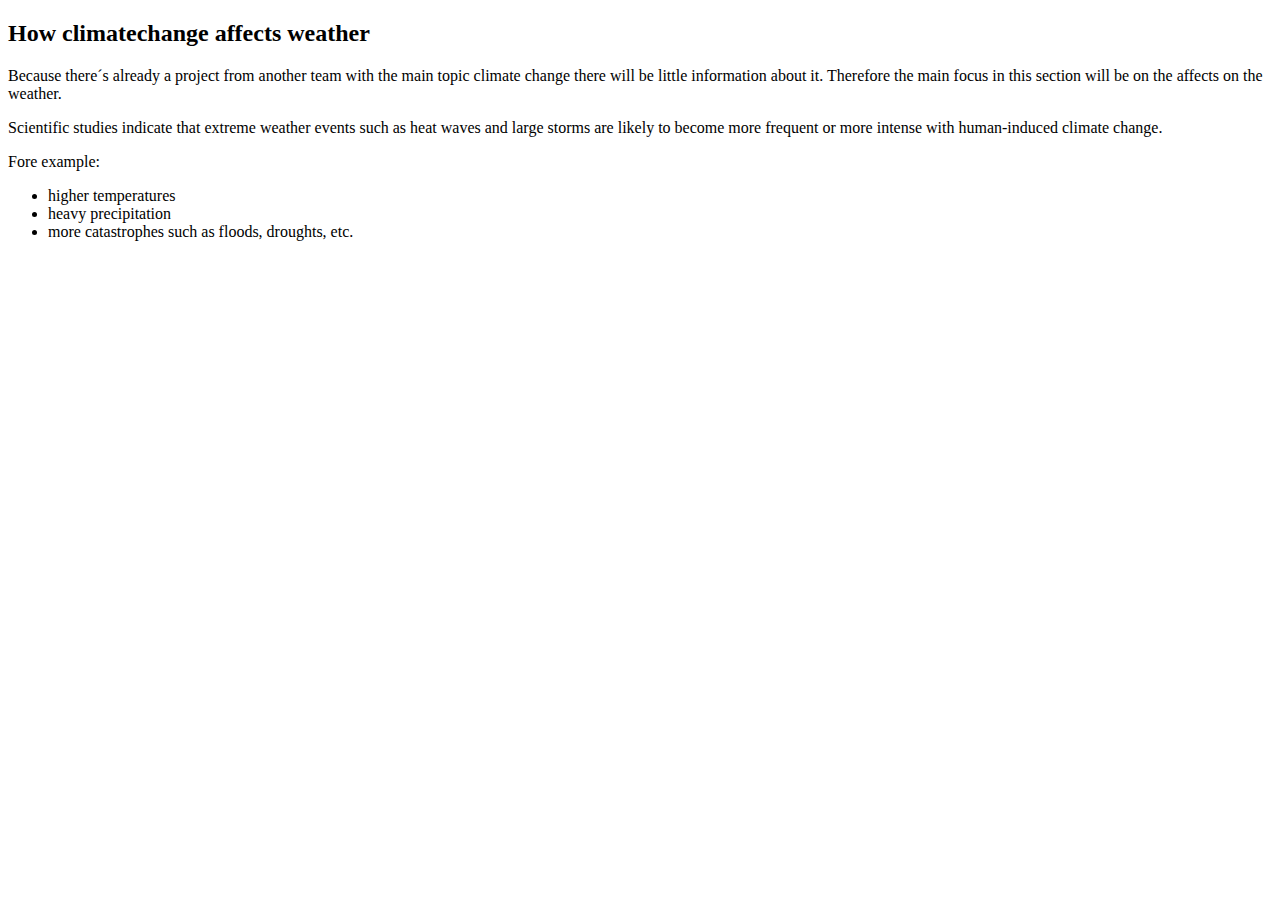
==== HowClimateChangeAffectsTheWeather.html @ d7950518 "cv" ====
<!DOCTYPE html>
<html lang="en" dir="ltr">
  <head>
    <meta charset="utf-8">
    <title></title>
  </head>
  <body>
    <h2>How climatechange affects weather</h2>
    <p>Because there´s already a project from another team with the main topic climate change there will be little information about it. Therefore the main focus in this section will be on the affects on the weather.</p>
    <p>Scientific studies indicate that extreme weather events such as heat waves and large storms are likely to become more frequent or more intense with human-induced climate change.</p>
    <p>Fore example: </p>
    <ul>
      <li>higher temperatures</li>
      <li>heavy precipitation</li>
      <li>more catastrophes such as floods, droughts, etc.</li>
    </ul>
  </body>
</html>
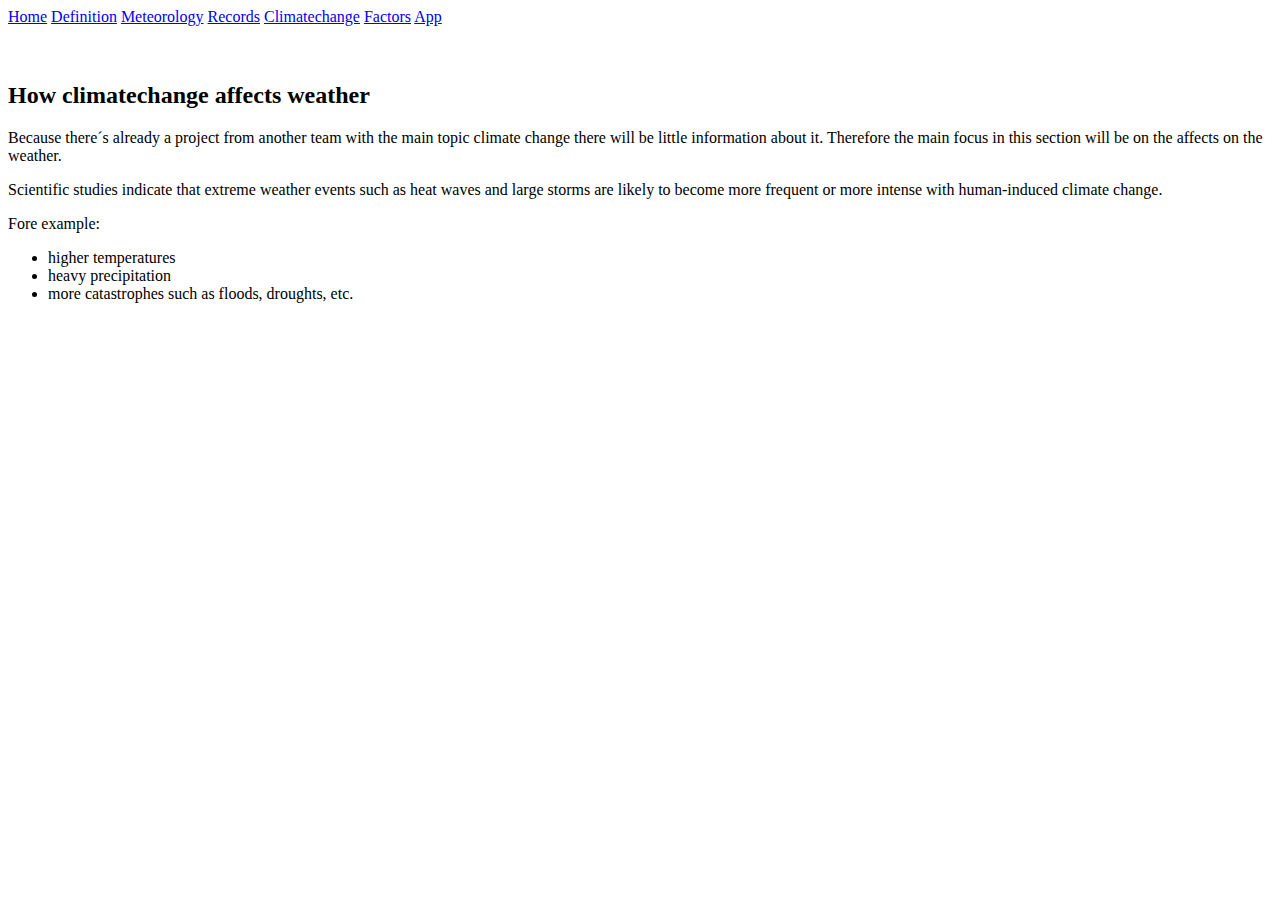
==== commit c9e8224e: "b" ====
--- a/HowClimateChangeAffectsTheWeather.html
+++ b/HowClimateChangeAffectsTheWeather.html
@@ -5,6 +5,17 @@
     <title></title>
   </head>
   <body>
+    <nav>
+      <a href="Overview.html"> Home</a>
+      <a href="Weather-Climate.html"> Definition</a>
+      <a href="Weatherforecast.html"> Meteorology</a>
+      <a href="WeatherfactsRecordsAndSpecialWeatherphenomena.html"> Records</a>
+      <a href="HowClimateChangeAffectsTheWeather.html" class="current-page"> Climatechange</a>
+      <a href="WhichFactorsInfluenceTheWeather.html"> Factors</a>
+      <a href="WebApplication.html"> App</a>
+    </nav>
+    <br />
+    <br />
     <h2>How climatechange affects weather</h2>
     <p>Because there´s already a project from another team with the main topic climate change there will be little information about it. Therefore the main focus in this section will be on the affects on the weather.</p>
     <p>Scientific studies indicate that extreme weather events such as heat waves and large storms are likely to become more frequent or more intense with human-induced climate change.</p>
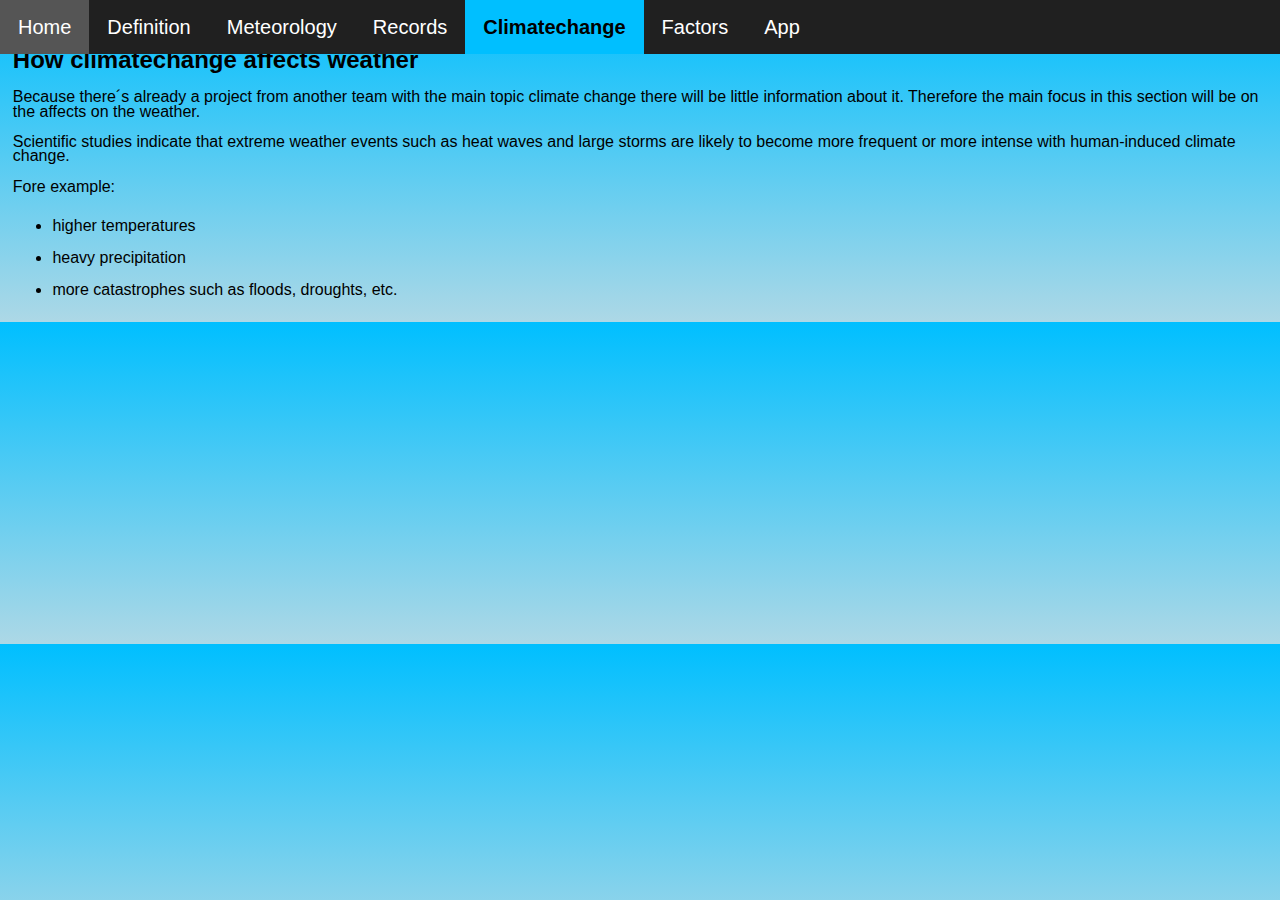
==== commit 77172374: "Merge branch 'master' of https://github.com/if-03-01-C-fall-2019/information-website-weather-lasinge" ====
--- a/HowClimateChangeAffectsTheWeather.html
+++ b/HowClimateChangeAffectsTheWeather.html
@@ -2,7 +2,8 @@
 <html lang="en" dir="ltr">
   <head>
     <meta charset="utf-8">
-    <title></title>
+    <link rel="stylesheet" href="stylesheet.css">
+    <title>HowClimateChangeAffectsTheWeather</title>
   </head>
   <body>
     <nav>
--- a/stylesheet.css
+++ b/stylesheet.css
@@ -0,0 +1,78 @@
+@font-face {
+	font-family: 'Snowy';
+	src:url("CSS/Fonts/Snowy/CFSnowBall-Regular.ttf") format("truetype");
+}
+
+body {
+	margin: 0px;
+	padding: 0px;
+	line-height: 0.9;
+	background-image: linear-gradient(deepskyblue, lightblue);
+	background-size: cover;
+	font-family: Arial, sans-serif;
+}
+/*region: navigation bar*/
+nav {
+	overflow: auto;
+	background-color: #202020;
+	top: 0;
+	width: 100%;
+	display: block;
+	position: fixed;
+}
+nav a {
+	padding: 18px 18px;
+	text-decoration: none;
+	color: white;
+	font-size: 125%;
+	float: left;
+}
+a:hover {
+	background-color: #555;
+}
+/*endregion*/
+
+/*region: headlines*/
+.headline {
+	text-align: center;
+	font-size: 300%;
+	font-family: "Snowy";
+}
+.sub-headline {
+	line-height: 0.5;
+	font-size: 130%;
+	margin-left: 1%;
+	text-align: center;
+}
+/*endregion*/
+ul {
+	line-height: 2;
+}
+ul li {
+	margin-left: 1%;
+}
+img {
+	width: 500px;
+	length: 5000px;
+	margin-left: 1%;
+}
+section > a {
+	font-size: 175%;
+}
+ul li, p, h2, h3, h4 {
+	margin-left: 1%;
+}
+a.current-page {
+	background-color: deepskyblue;
+	color: black;
+	font-weight: bold;
+}
+q {
+  padding-left: 70px;
+  font-style: italic;
+}
+blockquote {
+  padding-left: 30px;
+  font-style: italic;
+  line-height: 1.2;
+}
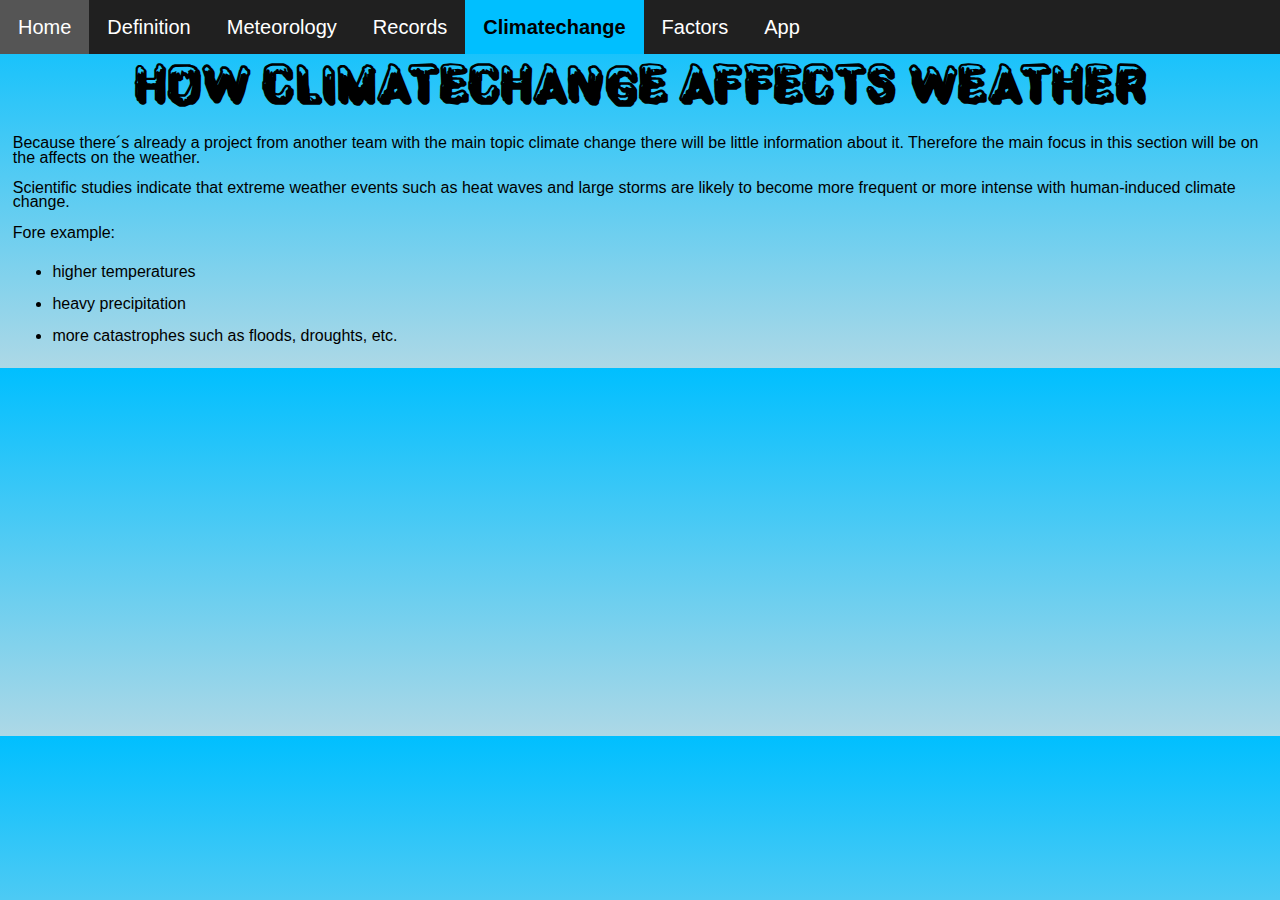
==== commit 8c568493: "a" ====
--- a/HowClimateChangeAffectsTheWeather.html
+++ b/HowClimateChangeAffectsTheWeather.html
@@ -17,7 +17,7 @@
     </nav>
     <br />
     <br />
-    <h2>How climatechange affects weather</h2>
+    <h1 class="headline">How climatechange affects weather</h2>
     <p>Because there´s already a project from another team with the main topic climate change there will be little information about it. Therefore the main focus in this section will be on the affects on the weather.</p>
     <p>Scientific studies indicate that extreme weather events such as heat waves and large storms are likely to become more frequent or more intense with human-induced climate change.</p>
     <p>Fore example: </p>
--- a/stylesheet.css
+++ b/stylesheet.css
@@ -7,7 +7,7 @@
 	margin: 0px;
 	padding: 0px;
 	line-height: 0.9;
-	background-image: linear-gradient(deepskyblue, lightblue);
+	background-image: linear-gradient(to bottom, deepskyblue, lightblue);
 	background-size: cover;
 	font-family: Arial, sans-serif;
 }
@@ -48,12 +48,8 @@
 ul {
 	line-height: 2;
 }
-ul li {
-	margin-left: 1%;
-}
 img {
 	width: 500px;
-	length: 5000px;
 	margin-left: 1%;
 }
 section > a {
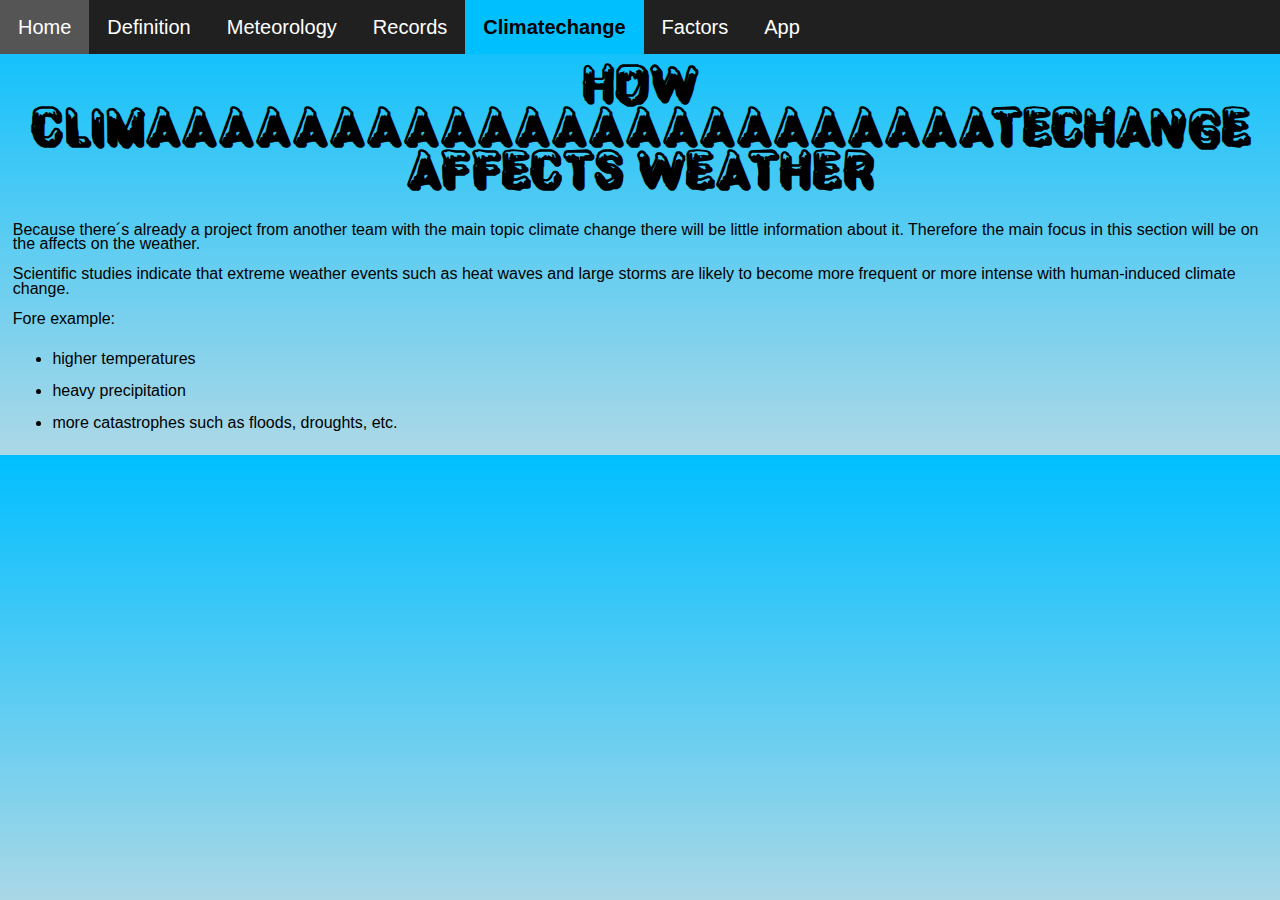
==== commit 812ba04d: "a" ====
--- a/HowClimateChangeAffectsTheWeather.html
+++ b/HowClimateChangeAffectsTheWeather.html
@@ -17,7 +17,7 @@
     </nav>
     <br />
     <br />
-    <h1 class="headline">How climatechange affects weather</h2>
+    <h1 class="headline">How climaaaaaaaaaaaaaaaaaaaaaaatechange affects weather</h2>
     <p>Because there´s already a project from another team with the main topic climate change there will be little information about it. Therefore the main focus in this section will be on the affects on the weather.</p>
     <p>Scientific studies indicate that extreme weather events such as heat waves and large storms are likely to become more frequent or more intense with human-induced climate change.</p>
     <p>Fore example: </p>
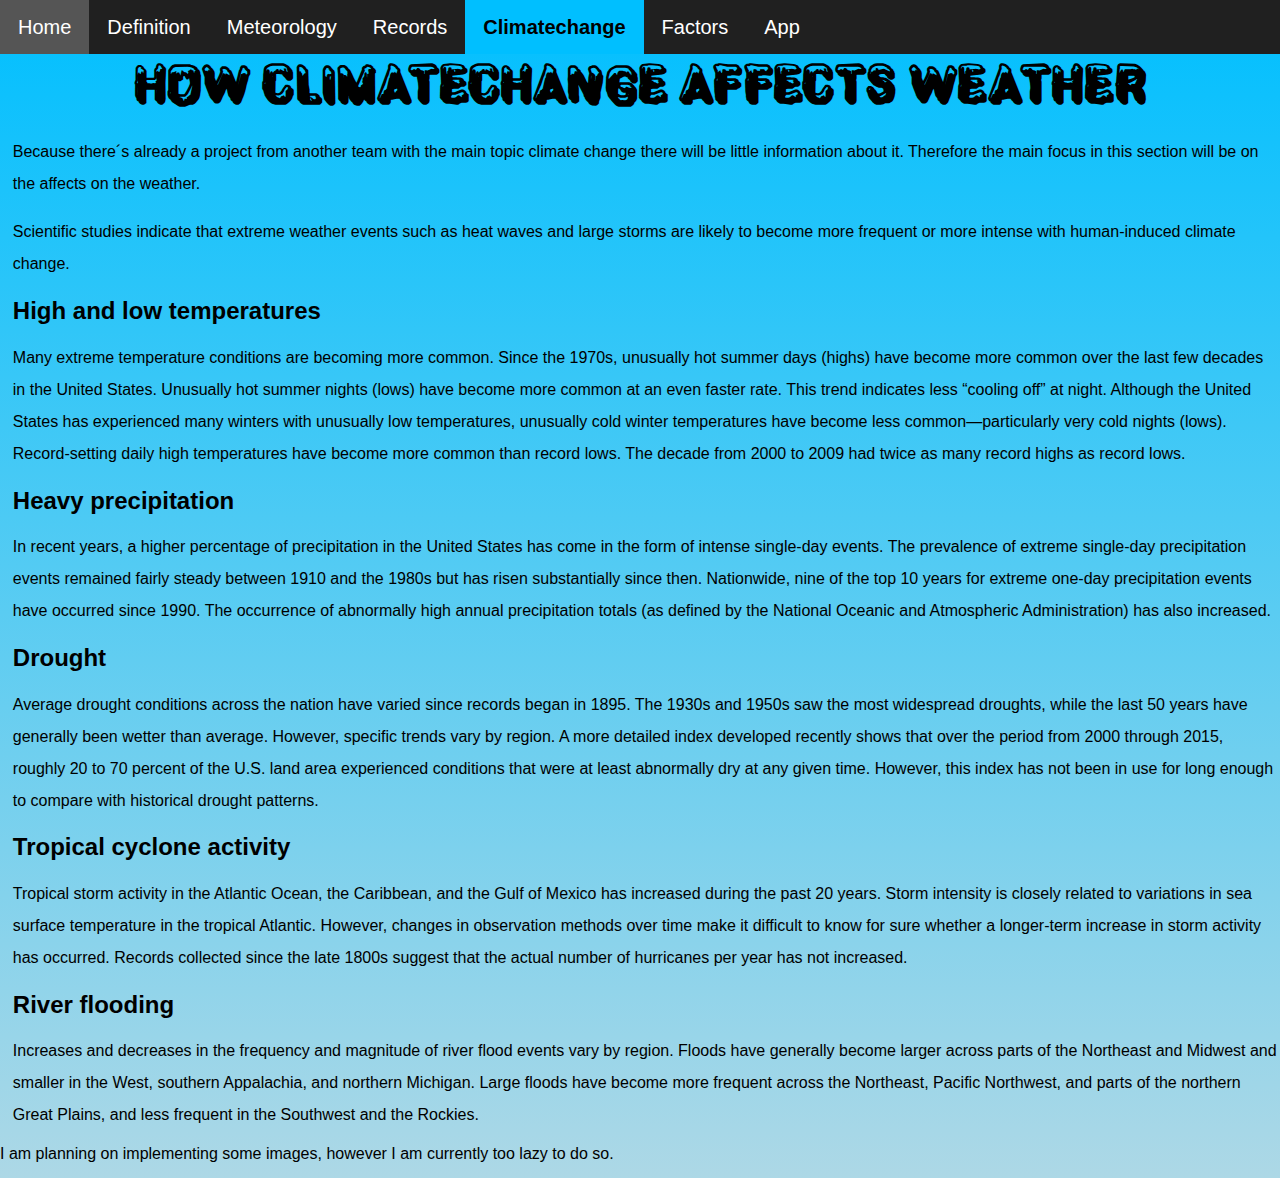
==== commit 4a4456e1: "g" ====
--- a/HowClimateChangeAffectsTheWeather.html
+++ b/HowClimateChangeAffectsTheWeather.html
@@ -17,14 +17,38 @@
     </nav>
     <br />
     <br />
-    <h1 class="headline">How climaaaaaaaaaaaaaaaaaaaaaaatechange affects weather</h2>
+    <h1 class="headline">How climatechange affects weather</h1>
     <p>Because there´s already a project from another team with the main topic climate change there will be little information about it. Therefore the main focus in this section will be on the affects on the weather.</p>
     <p>Scientific studies indicate that extreme weather events such as heat waves and large storms are likely to become more frequent or more intense with human-induced climate change.</p>
-    <p>Fore example: </p>
-    <ul>
-      <li>higher temperatures</li>
-      <li>heavy precipitation</li>
-      <li>more catastrophes such as floods, droughts, etc.</li>
-    </ul>
+    <section>
+      <h2>High and low temperatures </h2>
+      <p>Many extreme temperature conditions are becoming more common. Since the 1970s, unusually hot summer days (highs) have become more common over the last few decades in the United States. Unusually hot summer nights (lows)
+         have become more common at an even faster rate. This trend indicates less “cooling off” at night. Although the United States has experienced many winters with unusually low temperatures, unusually cold winter temperatures
+         have become less common—particularly very cold nights (lows). Record-setting daily high temperatures have become more common than record lows. The decade from 2000 to 2009 had twice as many record highs as record lows. </p>
+    </section>
+    <section>
+      <h2>Heavy precipitation </h2>
+      <p>In recent years, a higher percentage of precipitation in the United States has come in the form of intense single-day events. The prevalence of extreme single-day precipitation events remained fairly steady between 1910 and
+         the 1980s but has risen substantially since then. Nationwide, nine of the top 10 years for extreme one-day precipitation events have occurred since 1990. The occurrence of abnormally high annual precipitation totals (as defined
+         by the National Oceanic and Atmospheric Administration) has also increased. </p>
+    </section>
+    <section>
+      <h2>Drought </h2>
+      <p>Average drought conditions across the nation have varied since records began in 1895. The 1930s and 1950s saw the most widespread droughts, while the last 50 years have generally been wetter than average. However, specific trends
+         vary by region. A more detailed index developed recently shows that over the period from 2000 through 2015, roughly 20 to 70 percent of the U.S. land area experienced conditions that were at least abnormally dry at any given time.
+         However, this index has not been in use for long enough to compare with historical drought patterns. </p>
+    </section>
+    <section>
+      <h2>Tropical cyclone activity </h2>
+      <p>Tropical storm activity in the Atlantic Ocean, the Caribbean, and the Gulf of Mexico has increased during the past 20 years. Storm intensity is closely related to variations in sea surface temperature in the tropical Atlantic.
+         However, changes in observation methods over time make it difficult to know for sure whether a longer-term increase in storm activity has occurred. Records collected since the late 1800s suggest that the actual number of hurricanes
+         per year has not increased. </p>
+    </section>
+    <section>
+      <h2>River flooding </h2>
+      <p>Increases and decreases in the frequency and magnitude of river flood events vary by region. Floods have generally become larger across parts of the Northeast and Midwest and smaller in the West, southern Appalachia, and northern Michigan.
+         Large floods have become more frequent across the Northeast, Pacific Northwest, and parts of the northern Great Plains, and less frequent in the Southwest and the Rockies. </p>
+    </section>
+  </p>I am planning on implementing some images, however I am currently too lazy to do so. </p>
   </body>
 </html>
--- a/stylesheet.css
+++ b/stylesheet.css
@@ -72,3 +72,12 @@
   font-style: italic;
   line-height: 1.2;
 }
+p {
+	line-height: 2;
+}
+dt {
+	line-height: 2;
+}
+dd {
+	line-height: 1.5;
+}
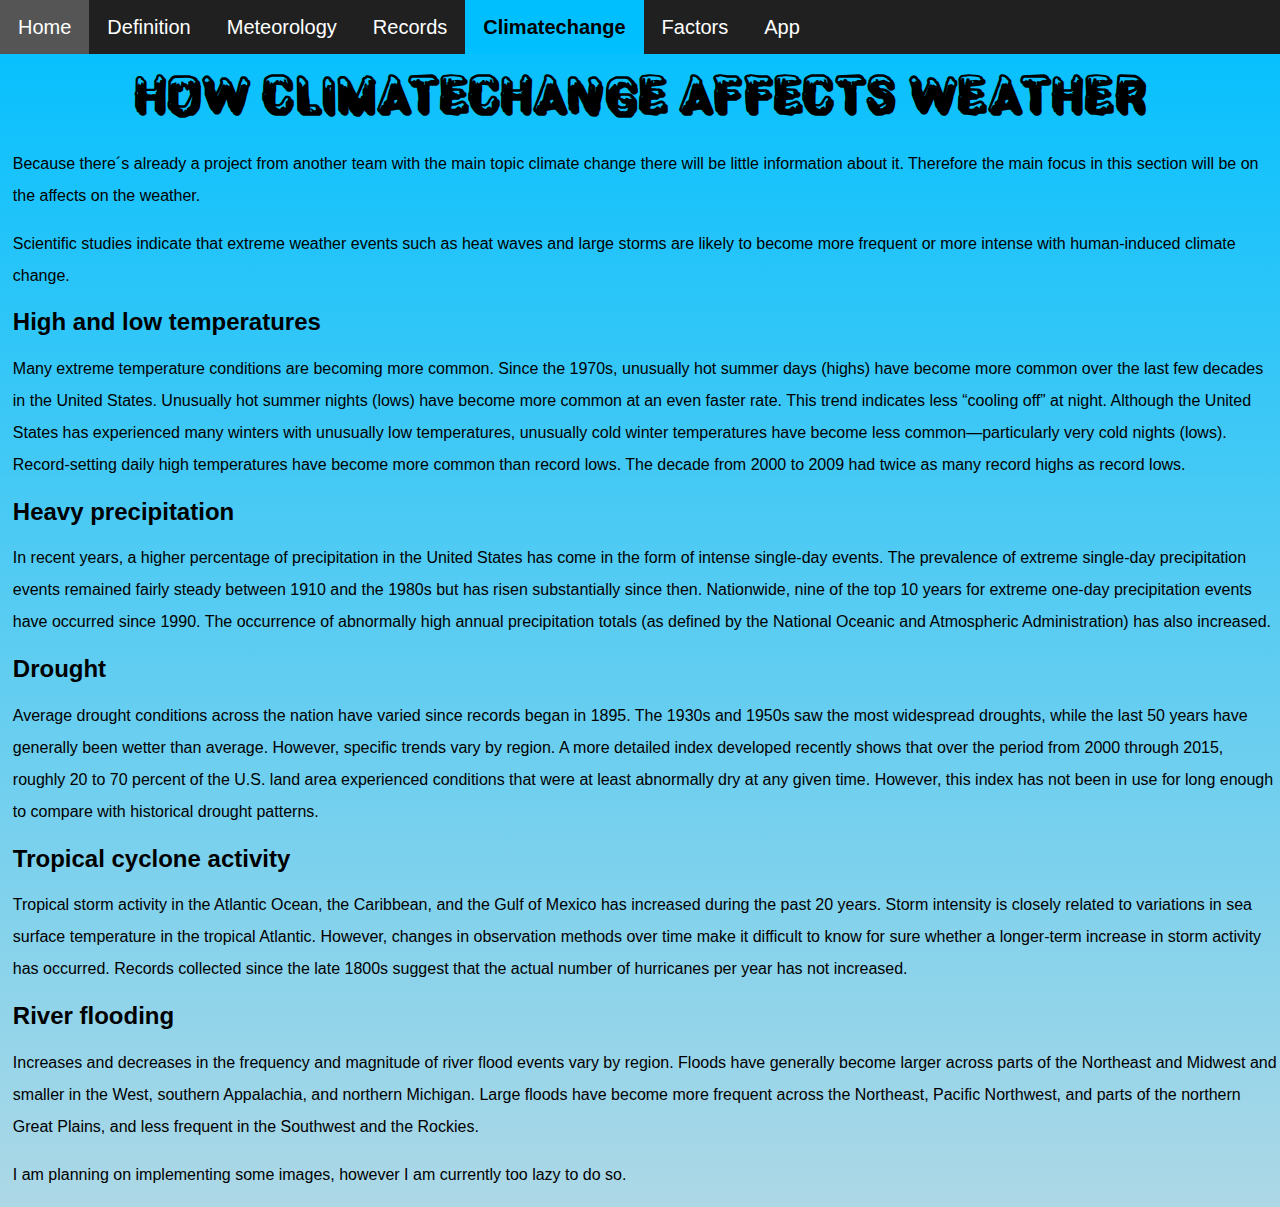
==== commit a746edf8: "u" ====
--- a/HowClimateChangeAffectsTheWeather.html
+++ b/HowClimateChangeAffectsTheWeather.html
@@ -15,8 +15,6 @@
       <a href="WhichFactorsInfluenceTheWeather.html"> Factors</a>
       <a href="WebApplication.html"> App</a>
     </nav>
-    <br />
-    <br />
     <h1 class="headline">How climatechange affects weather</h1>
     <p>Because there´s already a project from another team with the main topic climate change there will be little information about it. Therefore the main focus in this section will be on the affects on the weather.</p>
     <p>Scientific studies indicate that extreme weather events such as heat waves and large storms are likely to become more frequent or more intense with human-induced climate change.</p>
@@ -49,6 +47,6 @@
       <p>Increases and decreases in the frequency and magnitude of river flood events vary by region. Floods have generally become larger across parts of the Northeast and Midwest and smaller in the West, southern Appalachia, and northern Michigan.
          Large floods have become more frequent across the Northeast, Pacific Northwest, and parts of the northern Great Plains, and less frequent in the Southwest and the Rockies. </p>
     </section>
-  </p>I am planning on implementing some images, however I am currently too lazy to do so. </p>
+  <p>I am planning on implementing some images, however I am currently too lazy to do so. </p>
   </body>
 </html>
--- a/stylesheet.css
+++ b/stylesheet.css
@@ -8,7 +8,6 @@
 	padding: 0px;
 	line-height: 0.9;
 	background-image: linear-gradient(to bottom, deepskyblue, lightblue);
-	background-size: cover;
 	font-family: Arial, sans-serif;
 }
 /*region: navigation bar*/
@@ -37,25 +36,23 @@
 	text-align: center;
 	font-size: 300%;
 	font-family: "Snowy";
+	padding-top: 40px;
 }
 .sub-headline {
 	line-height: 0.5;
 	font-size: 130%;
 	margin-left: 1%;
 	text-align: center;
+	padding-bottom: 35px;
 }
 /*endregion*/
-ul {
-	line-height: 2;
-}
 img {
 	width: 500px;
-	margin-left: 1%;
 }
 section > a {
 	font-size: 175%;
 }
-ul li, p, h2, h3, h4 {
+img, ul li, p, h2, h3, h4 {
 	margin-left: 1%;
 }
 a.current-page {
@@ -72,12 +69,12 @@
   font-style: italic;
   line-height: 1.2;
 }
-p {
-	line-height: 2;
-}
-dt {
+ul, p, dt, ol {
 	line-height: 2;
 }
 dd {
 	line-height: 1.5;
 }
+#linear-gradient-problem-solver {
+ padding-bottom: 65px;
+}
